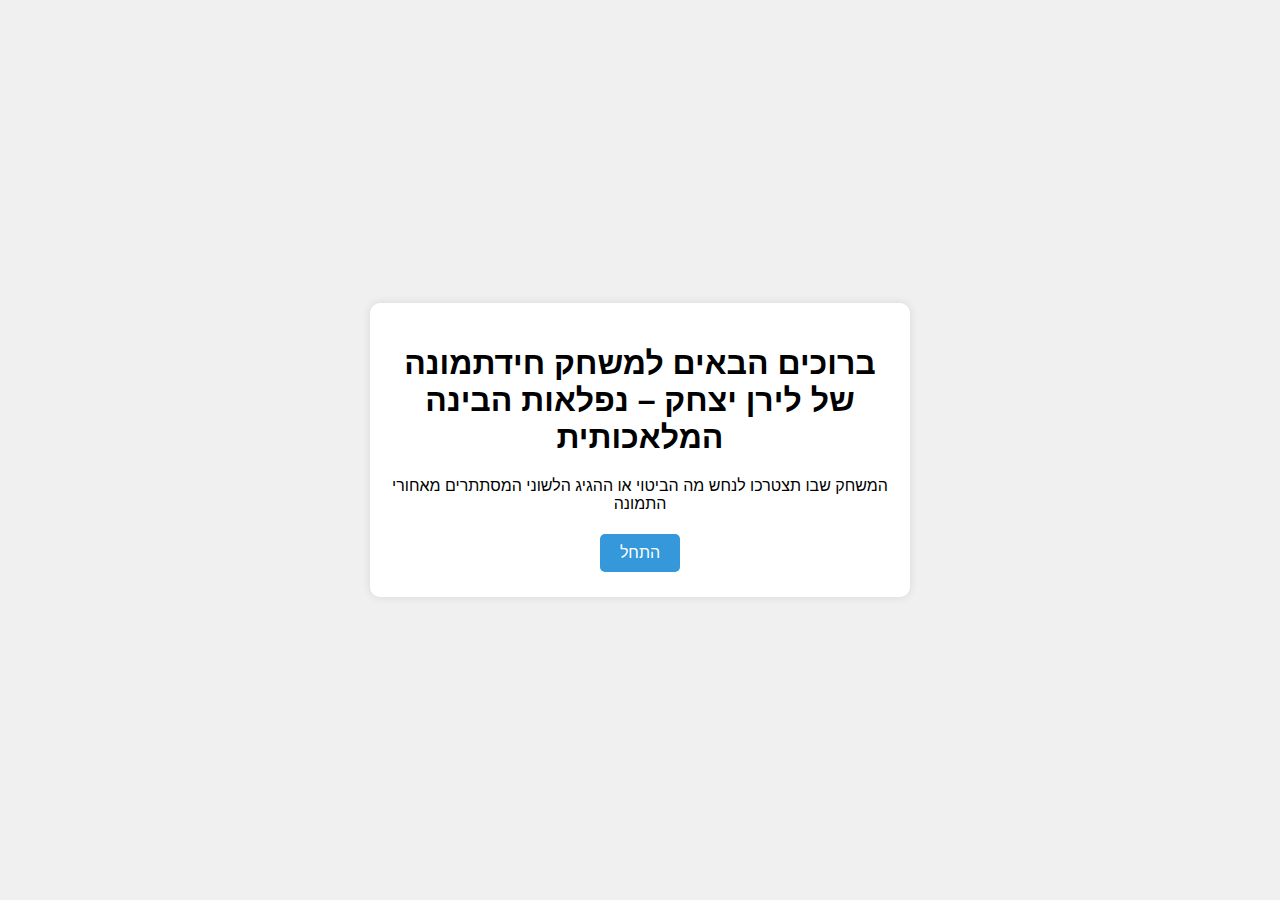
==== index.html @ e86dedff "Add files via upload" ====
<!DOCTYPE html>
<html lang="he" dir="rtl">
<head>
    <meta charset="UTF-8">
    <meta name="viewport" content="width=device-width, initial-scale=1.0">
    <title>משחק חידתמונה של לירן יצחק</title>
    <link rel="stylesheet" href="styles.css">
</head>
<body>
    <div id="game-container">
        <div id="welcome-screen">
            <h1>ברוכים הבאים למשחק חידתמונה של לירן יצחק – נפלאות הבינה המלאכותית</h1>
            <p>המשחק שבו תצטרכו לנחש מה הביטוי או ההגיג הלשוני המסתתרים מאחורי התמונה</p>
            <button id="start-game">התחל</button>
        </div>
        <div id="game-screen" style="display: none;">
            <div id="image-counter"></div>
            <img id="current-image" src="" alt="תמונת חידה">
            <div id="guess-container"></div>
            <div id="letters-container"></div>
            <button id="hint-button">רמז</button>
            <button id="next-image" style="display: none;">תמונה הבאה</button>
            <div id="score">ניקוד: <span id="score-value">0</span></div>
        </div>
        <div id="end-screen" style="display: none;">
            <h2>כל הכבוד, סיימת את המשחק!</h2>
            <button id="finish-game">התחל מחדש</button>
        </div>
    </div>
    <script src="game.js"></script>
</body>
</html>
---- styles.css ----
body {
    font-family: Arial, sans-serif;
    display: flex;
    justify-content: center;
    align-items: center;
    height: 100vh;
    margin: 0;
    background-color: #f0f0f0;
    direction: rtl;
}

#game-container {
    text-align: center;
    background-color: white;
    padding: 20px;
    border-radius: 10px;
    box-shadow: 0 0 10px rgba(0,0,0,0.1);
    max-width: 500px;
    width: 100%;
}

#image-counter {
    font-size: 18px;
    margin-bottom: 10px;
}

#current-image {
    max-width: 100%;
    height: auto;
    border-radius: 10px;
    margin-bottom: 20px;
}

#guess-container {
    display: flex;
    justify-content: center;
    gap: 10px;
    margin-bottom: 20px;
}

.letter-box {
    width: 30px;
    height: 30px;
    border: 2px solid #3498db;
    background-color: white;
    display: flex;
    justify-content: center;
    align-items: center;
    font-size: 20px;
    font-weight: bold;
    cursor: pointer;
}

.answer-box {
    width: 30px;
    height: 30px;
    border: 2px solid #2ecc71;
    background-color: #2ecc71;
    color: white;
    display: flex;
    justify-content: center;
    align-items: center;
    font-size: 20px;
    font-weight: bold;
    cursor: pointer;
}

#letters-container {
    display: flex;
    flex-wrap: wrap;
    justify-content: center;
    gap: 10px;
    margin-bottom: 20px;
}

button {
    background-color: #3498db;
    color: white;
    border: none;
    padding: 10px 20px;
    font-size: 16px;
    cursor: pointer;
    border-radius: 5px;
    margin: 5px;
}

button:hover {
    background-color: #2980b9;
}

#score {
    font-size: 18px;
    margin-top: 20px;
}
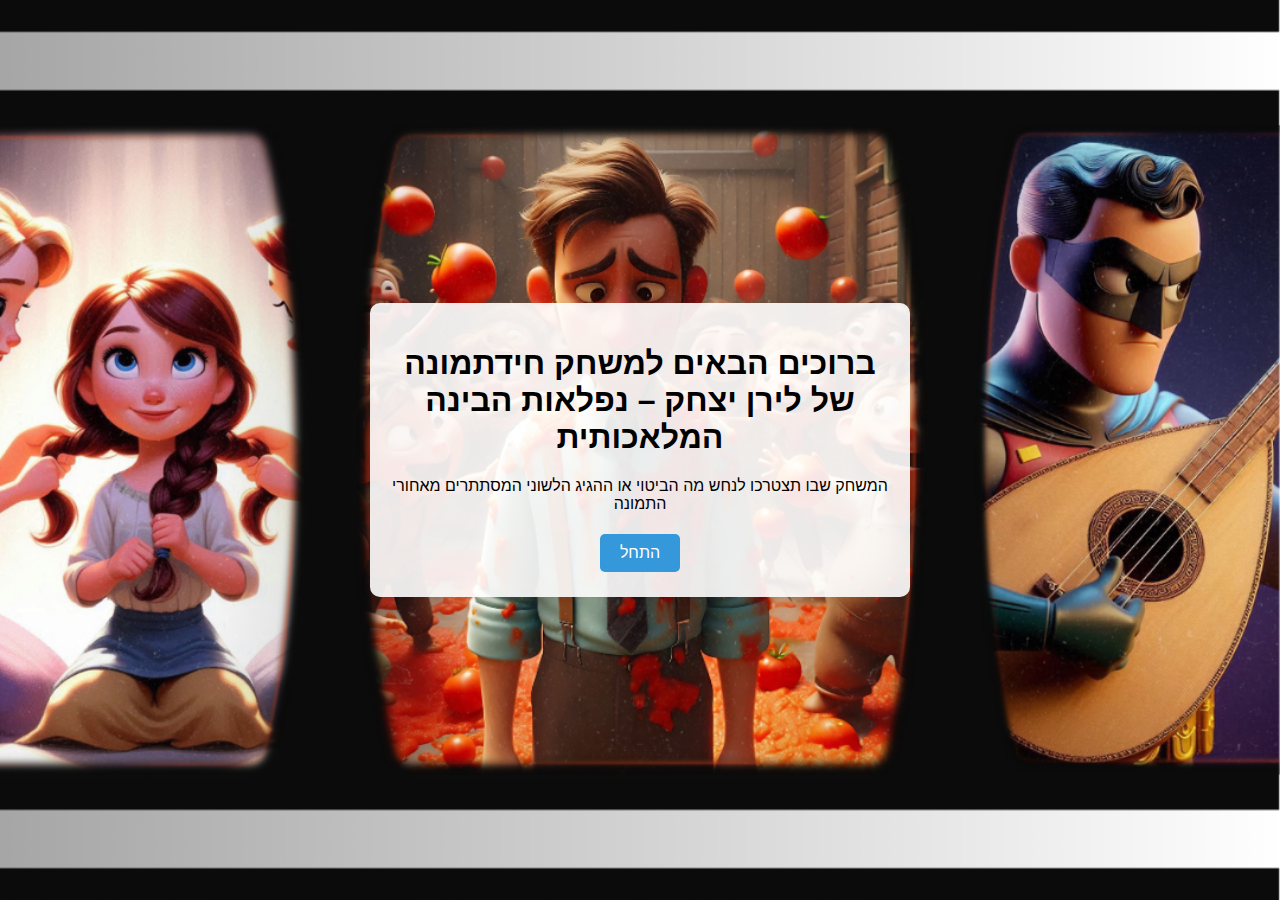
==== commit 95cdcffc: "Add files via upload" ====
--- a/index.html
+++ b/index.html
@@ -15,6 +15,7 @@
         </div>
         <div id="game-screen" style="display: none;">
             <div id="image-counter"></div>
+            <div id="timer">60</div>
             <img id="current-image" src="" alt="תמונת חידה">
             <div id="guess-container"></div>
             <div id="letters-container"></div>
@@ -23,7 +24,14 @@
             <div id="score">ניקוד: <span id="score-value">0</span></div>
         </div>
         <div id="end-screen" style="display: none;">
+            <img src="theend.png" alt="תמונת סיום" id="end-image">
             <h2>כל הכבוד, סיימת את המשחק!</h2>
+            <div id="stats">
+                <h3>סיכום הישגים:</h3>
+                <p>ניקוד סופי: <span id="final-score"></span></p>
+                <p>מספר רמזים שהשתמשת: <span id="hints-used"></span></p>
+                <p>זמן ממוצע לחידה: <span id="average-time"></span> שניות</p>
+            </div>
             <button id="finish-game">התחל מחדש</button>
         </div>
     </div>
--- a/styles.css
+++ b/styles.css
@@ -5,13 +5,15 @@
     align-items: center;
     height: 100vh;
     margin: 0;
-    background-color: #f0f0f0;
+    background-image: url('background.png');
+    background-size: cover;
+    background-position: center;
     direction: rtl;
 }
 
 #game-container {
     text-align: center;
-    background-color: white;
+    background-color: rgba(255, 255, 255, 0.9);
     padding: 20px;
     border-radius: 10px;
     box-shadow: 0 0 10px rgba(0,0,0,0.1);
@@ -22,6 +24,13 @@
 #image-counter {
     font-size: 18px;
     margin-bottom: 10px;
+}
+
+#timer {
+    font-size: 24px;
+    font-weight: bold;
+    margin-bottom: 10px;
+    color: #3498db;
 }
 
 #current-image {
@@ -43,6 +52,7 @@
     height: 30px;
     border: 2px solid #3498db;
     background-color: white;
+    color: black;
     display: flex;
     justify-content: center;
     align-items: center;
@@ -51,18 +61,16 @@
     cursor: pointer;
 }
 
-.answer-box {
-    width: 30px;
-    height: 30px;
-    border: 2px solid #2ecc71;
+.correct-answer {
     background-color: #2ecc71;
+    border-color: #2ecc71;
     color: white;
-    display: flex;
-    justify-content: center;
-    align-items: center;
-    font-size: 20px;
-    font-weight: bold;
-    cursor: pointer;
+}
+
+.incorrect-answer {
+    background-color: #e74c3c;
+    border-color: #e74c3c;
+    color: white;
 }
 
 #letters-container {
@@ -92,3 +100,20 @@
     font-size: 18px;
     margin-top: 20px;
 }
+
+#end-image {
+    max-width: 100%;
+    height: auto;
+    margin-bottom: 20px;
+}
+
+#stats {
+    background-color: #f0f0f0;
+    padding: 15px;
+    border-radius: 5px;
+    margin-top: 20px;
+}
+
+#stats h3 {
+    margin-top: 0;
+}
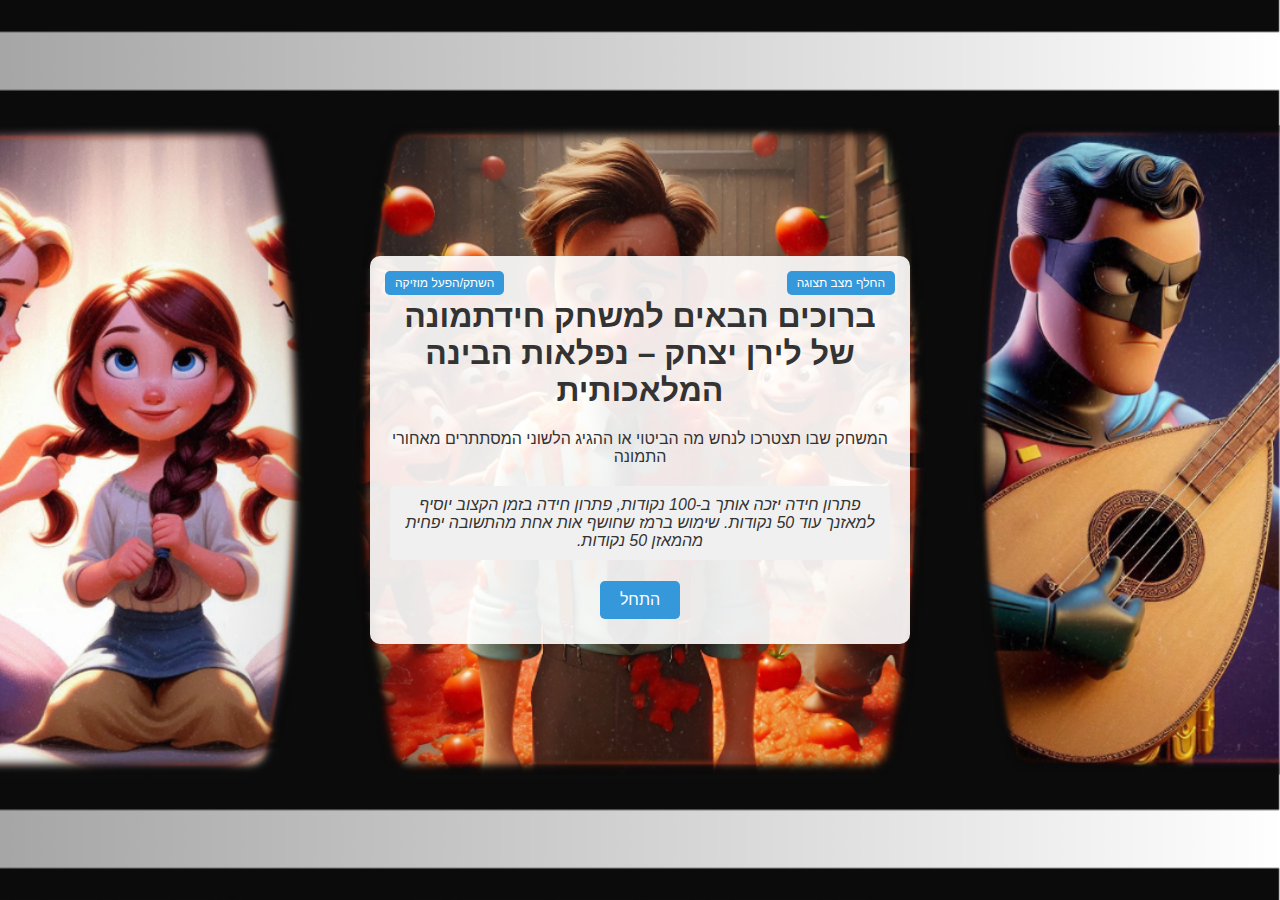
==== commit bc7b8c87: "מוזיקה ומצב אפל" ====
--- a/index.html
+++ b/index.html
@@ -8,9 +8,12 @@
 </head>
 <body>
     <div id="game-container">
+        <button id="theme-toggle">החלף מצב תצוגה</button>
+        <button id="mute-toggle">השתק/הפעל מוזיקה</button>
         <div id="welcome-screen">
             <h1>ברוכים הבאים למשחק חידתמונה של לירן יצחק – נפלאות הבינה המלאכותית</h1>
             <p>המשחק שבו תצטרכו לנחש מה הביטוי או ההגיג הלשוני המסתתרים מאחורי התמונה</p>
+            <p class="rules">פתרון חידה יזכה אותך ב-100 נקודות, פתרון חידה בזמן הקצוב יוסיף למאזנך עוד 50 נקודות. שימוש ברמז שחושף אות אחת מהתשובה יפחית מהמאזן 50 נקודות.</p>
             <button id="start-game">התחל</button>
         </div>
         <div id="game-screen" style="display: none;">
@@ -35,6 +38,10 @@
             <button id="finish-game">התחל מחדש</button>
         </div>
     </div>
+    <audio id="background-music" loop>
+        <source src="bgmusic.mp3" type="audio/mpeg">
+        הדפדפן שלך לא תומך בתג האודיו.
+    </audio>
     <script src="game.js"></script>
 </body>
 </html>
--- a/styles.css
+++ b/styles.css
@@ -1,3 +1,23 @@
+:root {
+    --bg-color: #f0f0f0;
+    --text-color: #333;
+    --container-bg: rgba(255, 255, 255, 0.9);
+    --button-bg: #3498db;
+    --button-hover: #2980b9;
+    --correct-answer: #2ecc71;
+    --incorrect-answer: #e74c3c;
+}
+
+body.dark-mode {
+    --bg-color: #333;
+    --text-color: #f0f0f0;
+    --container-bg: rgba(0, 0, 0, 0.8);
+    --button-bg: #2980b9;
+    --button-hover: #3498db;
+    --correct-answer: #27ae60;
+    --incorrect-answer: #c0392b;
+}
+
 body {
     font-family: Arial, sans-serif;
     display: flex;
@@ -9,16 +29,39 @@
     background-size: cover;
     background-position: center;
     direction: rtl;
+    color: var(--text-color);
+    transition: background-color 0.3s, color 0.3s;
 }
 
 #game-container {
     text-align: center;
-    background-color: rgba(255, 255, 255, 0.9);
+    background-color: var(--container-bg);
     padding: 20px;
     border-radius: 10px;
     box-shadow: 0 0 10px rgba(0,0,0,0.1);
     max-width: 500px;
     width: 100%;
+    position: relative;
+}
+
+#theme-toggle, #mute-toggle {
+    position: absolute;
+    top: 10px;
+    background-color: var(--button-bg);
+    color: white;
+    border: none;
+    padding: 5px 10px;
+    font-size: 12px;
+    cursor: pointer;
+    border-radius: 5px;
+}
+
+#theme-toggle {
+    right: 10px;
+}
+
+#mute-toggle {
+    left: 10px;
 }
 
 #image-counter {
@@ -30,7 +73,7 @@
     font-size: 24px;
     font-weight: bold;
     margin-bottom: 10px;
-    color: #3498db;
+    color: var(--button-bg);
 }
 
 #current-image {
@@ -50,9 +93,9 @@
 .letter-box {
     width: 30px;
     height: 30px;
-    border: 2px solid #3498db;
-    background-color: white;
-    color: black;
+    border: 2px solid var(--button-bg);
+    background-color: var(--container-bg);
+    color: var(--text-color);
     display: flex;
     justify-content: center;
     align-items: center;
@@ -62,14 +105,14 @@
 }
 
 .correct-answer {
-    background-color: #2ecc71;
-    border-color: #2ecc71;
+    background-color: var(--correct-answer);
+    border-color: var(--correct-answer);
     color: white;
 }
 
 .incorrect-answer {
-    background-color: #e74c3c;
-    border-color: #e74c3c;
+    background-color: var(--incorrect-answer);
+    border-color: var(--incorrect-answer);
     color: white;
 }
 
@@ -82,7 +125,7 @@
 }
 
 button {
-    background-color: #3498db;
+    background-color: var(--button-bg);
     color: white;
     border: none;
     padding: 10px 20px;
@@ -93,7 +136,7 @@
 }
 
 button:hover {
-    background-color: #2980b9;
+    background-color: var(--button-hover);
 }
 
 #score {
@@ -108,7 +151,7 @@
 }
 
 #stats {
-    background-color: #f0f0f0;
+    background-color: var(--bg-color);
     padding: 15px;
     border-radius: 5px;
     margin-top: 20px;
@@ -117,3 +160,11 @@
 #stats h3 {
     margin-top: 0;
 }
+
+.rules {
+    background-color: var(--bg-color);
+    padding: 10px;
+    border-radius: 5px;
+    margin-top: 20px;
+    font-style: italic;
+}
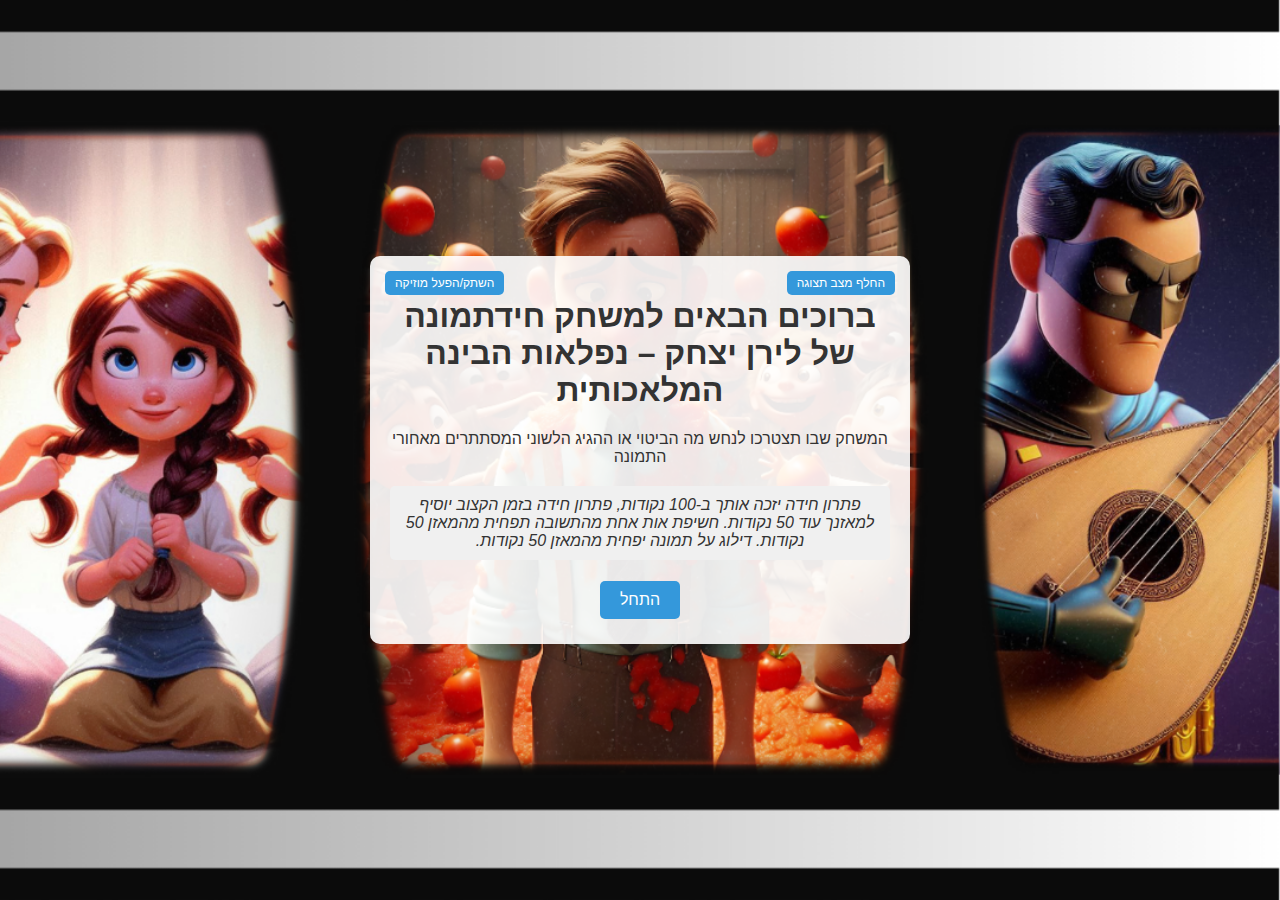
==== commit b5ee9479: "Add reset botton" ====
--- a/index.html
+++ b/index.html
@@ -13,7 +13,7 @@
         <div id="welcome-screen">
             <h1>ברוכים הבאים למשחק חידתמונה של לירן יצחק – נפלאות הבינה המלאכותית</h1>
             <p>המשחק שבו תצטרכו לנחש מה הביטוי או ההגיג הלשוני המסתתרים מאחורי התמונה</p>
-            <p class="rules">פתרון חידה יזכה אותך ב-100 נקודות, פתרון חידה בזמן הקצוב יוסיף למאזנך עוד 50 נקודות. שימוש ברמז שחושף אות אחת מהתשובה יפחית מהמאזן 50 נקודות.</p>
+            <p class="rules">פתרון חידה יזכה אותך ב-100 נקודות, פתרון חידה בזמן הקצוב יוסיף למאזנך עוד 50 נקודות. חשיפת אות אחת מהתשובה תפחית מהמאזן 50 נקודות. דילוג על תמונה יפחית מהמאזן 50 נקודות.</p>
             <button id="start-game">התחל</button>
         </div>
         <div id="game-screen" style="display: none;">
@@ -22,8 +22,12 @@
             <img id="current-image" src="" alt="תמונת חידה">
             <div id="guess-container"></div>
             <div id="letters-container"></div>
-            <button id="hint-button">רמז</button>
-            <button id="next-image" style="display: none;">תמונה הבאה</button>
+            <div id="game-controls">
+                <button id="reveal-letter">חשוף אות</button>
+                <button id="reset-game">אפס משחק</button>
+                <button id="skip-image" style="display: none;">דלג על תמונה זו</button>
+                <button id="next-image" style="display: none;">תמונה הבאה</button>
+            </div>
             <div id="score">ניקוד: <span id="score-value">0</span></div>
         </div>
         <div id="end-screen" style="display: none;">
--- a/styles.css
+++ b/styles.css
@@ -124,6 +124,27 @@
     margin-bottom: 20px;
 }
 
+#game-controls {
+    display: flex;
+    justify-content: center;
+    gap: 10px;
+    margin-top: 20px;
+}
+
+#game-controls button {
+    padding: 10px 15px;
+    font-size: 16px;
+    cursor: pointer;
+    background-color: var(--button-bg);
+    color: white;
+    border: none;
+    border-radius: 5px;
+}
+
+#game-controls button:hover {
+    background-color: var(--button-hover);
+}
+
 button {
     background-color: var(--button-bg);
     color: white;
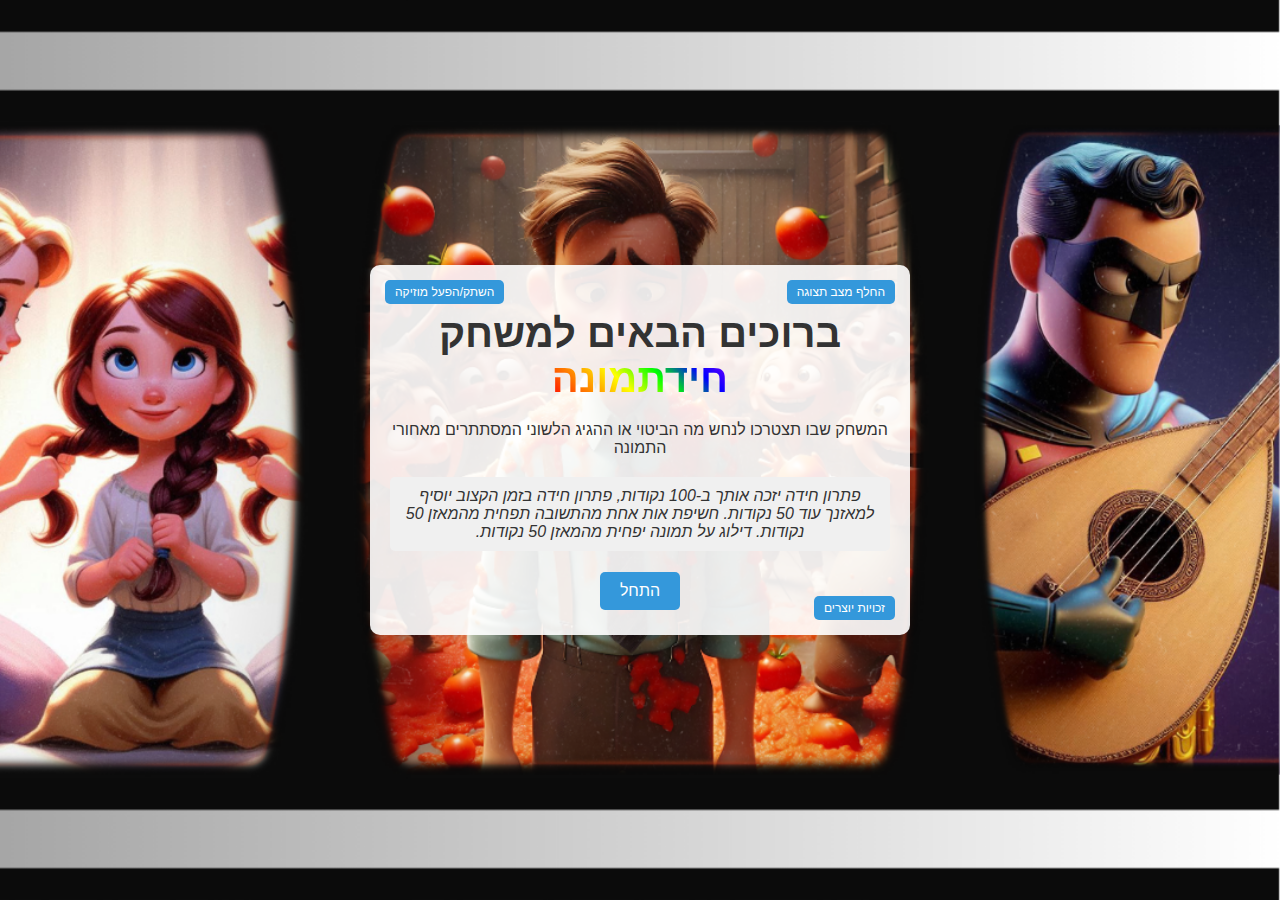
==== commit 77bdf119: "back" ====
--- a/index.html
+++ b/index.html
@@ -11,7 +11,7 @@
         <button id="theme-toggle">החלף מצב תצוגה</button>
         <button id="mute-toggle">השתק/הפעל מוזיקה</button>
         <div id="welcome-screen">
-            <h1>ברוכים הבאים למשחק חידתמונה של לירן יצחק – נפלאות הבינה המלאכותית</h1>
+            <h1>ברוכים הבאים למשחק <span class="highlight">חידתמונה</span></h1>
             <p>המשחק שבו תצטרכו לנחש מה הביטוי או ההגיג הלשוני המסתתרים מאחורי התמונה</p>
             <p class="rules">פתרון חידה יזכה אותך ב-100 נקודות, פתרון חידה בזמן הקצוב יוסיף למאזנך עוד 50 נקודות. חשיפת אות אחת מהתשובה תפחית מהמאזן 50 נקודות. דילוג על תמונה יפחית מהמאזן 50 נקודות.</p>
             <button id="start-game">התחל</button>
@@ -41,6 +41,17 @@
             </div>
             <button id="finish-game">התחל מחדש</button>
         </div>
+        <button id="copyright-info">זכויות יוצרים</button>
+    </div>
+    <div id="copyright-modal" class="modal" style="display: none;">
+        <div class="modal-content">
+            <span class="close">&times;</span>
+            <h2>הצהרת זכויות יוצרים</h2>
+            <p>© 2024 לירן יצחק. כל הזכויות שמורות.</p>
+            <p>משחק זה, לרבות כל התוכן, העיצוב, הקוד, התמונות והטקסטים הכלולים בו, מוגן על ידי חוקי זכויות יוצרים וקניין רוחני בינלאומיים ומקומיים.</p>
+            <p>כל שימוש, העתקה, שינוי, הפצה או ניצול מסחרי של תוכן זה, באופן מלא או חלקי, ללא אישור מפורש בכתב מאת לירן יצחק, אסור בהחלט.</p>
+            <p>לשאלות או בקשות הנוגעות לזכויות יוצרים, אנא צרו קשר עם הבעלים בכתובת: liranics@gmail.com</p>
+        </div>
     </div>
     <audio id="background-music" loop>
         <source src="bgmusic.mp3" type="audio/mpeg">
--- a/styles.css
+++ b/styles.css
@@ -90,6 +90,20 @@
     margin-bottom: 20px;
 }
 
+#letters-container {
+    display: flex;
+    flex-direction: column;
+    align-items: center;
+    gap: 10px;
+    margin-bottom: 20px;
+}
+
+.letter-row {
+    display: flex;
+    justify-content: center;
+    gap: 10px;
+}
+
 .letter-box {
     width: 30px;
     height: 30px;
@@ -116,14 +130,6 @@
     color: white;
 }
 
-#letters-container {
-    display: flex;
-    flex-wrap: wrap;
-    justify-content: center;
-    gap: 10px;
-    margin-bottom: 20px;
-}
-
 #game-controls {
     display: flex;
     justify-content: center;
@@ -189,3 +195,91 @@
     margin-top: 20px;
     font-style: italic;
 }
+
+#copyright-info {
+    position: absolute;
+    bottom: 10px;
+    right: 10px;
+    font-size: 12px;
+    background-color: var(--button-bg);
+    color: white;
+    border: none;
+    padding: 5px 10px;
+    cursor: pointer;
+    border-radius: 5px;
+}
+
+.modal {
+    display: none;
+    position: fixed;
+    z-index: 1;
+    left: 0;
+    top: 0;
+    width: 100%;
+    height: 100%;
+    overflow: auto;
+    background-color: rgba(0,0,0,0.4);
+}
+
+.modal-content {
+    background-color: var(--container-bg);
+    margin: 15% auto;
+    padding: 20px;
+    border: 1px solid #888;
+    width: 80%;
+    max-width: 500px;
+    border-radius: 10px;
+}
+
+.close {
+    color: #aaa;
+    float: right;
+    font-size: 28px;
+    font-weight: bold;
+    cursor: pointer;
+}
+
+.close:hover,
+.close:focus {
+    color: black;
+    text-decoration: none;
+    cursor: pointer;
+}
+
+.highlight {
+    font-weight: bold;
+    background: linear-gradient(45deg, #ff0000, #ff7f00, #ffff00, #00ff00, #0000ff, #8b00ff);
+    -webkit-background-clip: text;
+    background-clip: text;
+    color: transparent;
+    animation: rainbow 6s ease infinite;
+}
+
+@keyframes rainbow {
+    0% { background-position: 0% 50%; }
+    50% { background-position: 100% 50%; }
+    100% { background-position: 0% 50%; }
+}
+
+h1 {
+    font-size: 2.5em;
+    margin-bottom: 20px;
+}
+
+@media (max-width: 600px) {
+    #game-container {
+        width: 95%;
+        padding: 10px;
+    }
+    
+    button {
+        font-size: 14px;
+        padding: 8px 16px;
+    }
+    
+    .letter-box {
+        width: 25px;
+        height: 25px;
+        font-size: 16px;
+    }
+}
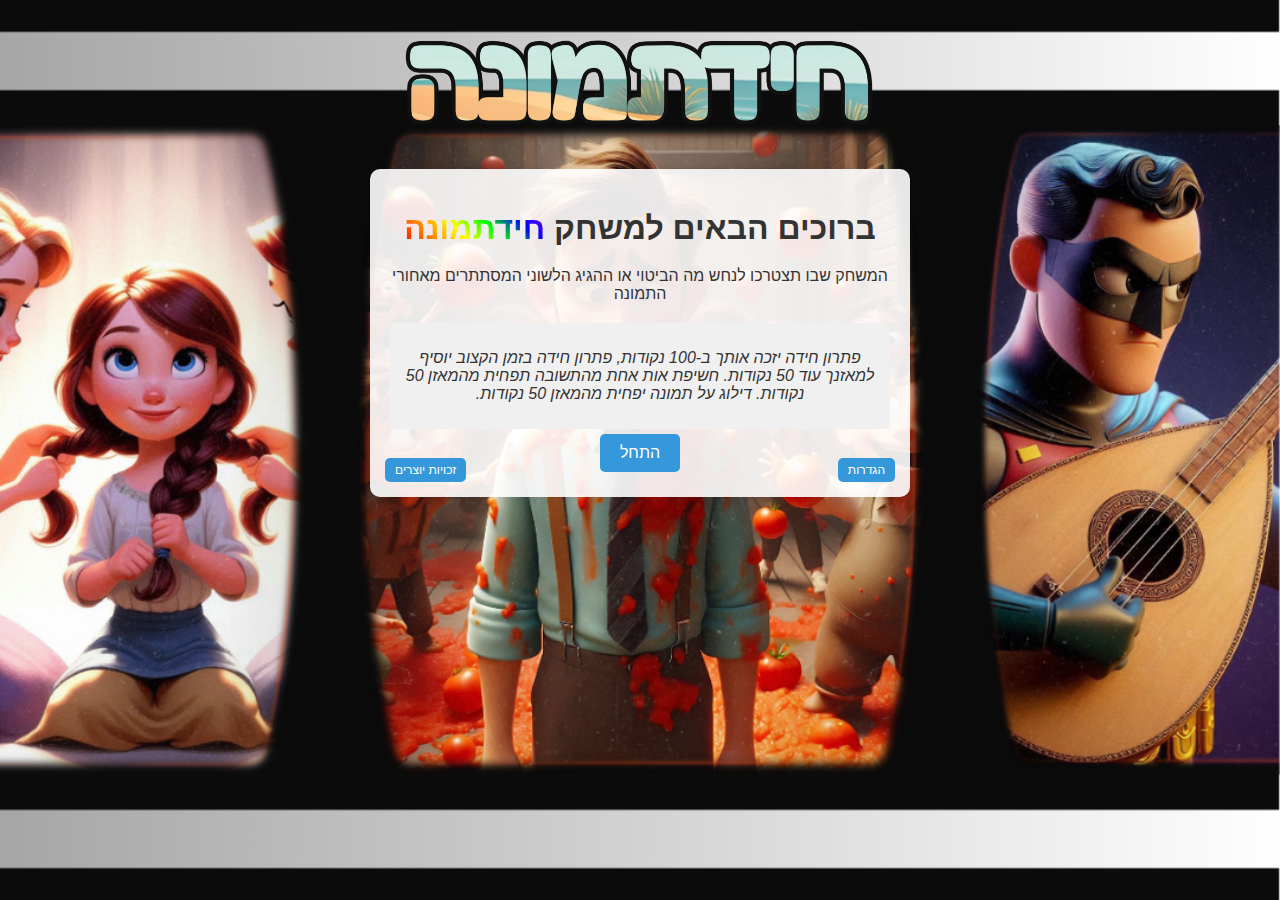
==== commit 298982f8: "add banner and change bottons" ====
--- a/index.html
+++ b/index.html
@@ -3,19 +3,24 @@
 <head>
     <meta charset="UTF-8">
     <meta name="viewport" content="width=device-width, initial-scale=1.0">
-    <title>משחק חידתמונה של לירן יצחק</title>
+    <title>חידתמונה</title>
     <link rel="stylesheet" href="styles.css">
 </head>
 <body>
+    <div id="banner-container">
+        <img src="banner.png" alt="Banner" id="banner-image">
+    </div>
+
     <div id="game-container">
-        <button id="theme-toggle">החלף מצב תצוגה</button>
-        <button id="mute-toggle">השתק/הפעל מוזיקה</button>
         <div id="welcome-screen">
             <h1>ברוכים הבאים למשחק <span class="highlight">חידתמונה</span></h1>
             <p>המשחק שבו תצטרכו לנחש מה הביטוי או ההגיג הלשוני המסתתרים מאחורי התמונה</p>
-            <p class="rules">פתרון חידה יזכה אותך ב-100 נקודות, פתרון חידה בזמן הקצוב יוסיף למאזנך עוד 50 נקודות. חשיפת אות אחת מהתשובה תפחית מהמאזן 50 נקודות. דילוג על תמונה יפחית מהמאזן 50 נקודות.</p>
+            <div class="rules">
+                <p>פתרון חידה יזכה אותך ב-100 נקודות, פתרון חידה בזמן הקצוב יוסיף למאזנך עוד 50 נקודות. חשיפת אות אחת מהתשובה תפחית מהמאזן 50 נקודות. דילוג על תמונה יפחית מהמאזן 50 נקודות.</p>
+            </div>
             <button id="start-game">התחל</button>
         </div>
+
         <div id="game-screen" style="display: none;">
             <div id="image-counter"></div>
             <div id="timer">60</div>
@@ -24,12 +29,11 @@
             <div id="letters-container"></div>
             <div id="game-controls">
                 <button id="reveal-letter">חשוף אות</button>
-                <button id="reset-game">אפס משחק</button>
-                <button id="skip-image" style="display: none;">דלג על תמונה זו</button>
-                <button id="next-image" style="display: none;">תמונה הבאה</button>
+                <button id="skip-image">דלג על תמונה זו</button>
             </div>
             <div id="score">ניקוד: <span id="score-value">0</span></div>
         </div>
+
         <div id="end-screen" style="display: none;">
             <img src="theend.png" alt="תמונת סיום" id="end-image">
             <h2>כל הכבוד, סיימת את המשחק!</h2>
@@ -41,8 +45,21 @@
             </div>
             <button id="finish-game">התחל מחדש</button>
         </div>
-        <button id="copyright-info">זכויות יוצרים</button>
+
+        <button id="settings-button" class="bottom-corner-button">הגדרות</button>
+        <button id="copyright-info" class="bottom-corner-button">זכויות יוצרים</button>
     </div>
+
+    <div id="settings-modal" class="modal">
+        <div class="modal-content">
+            <h2>הגדרות</h2>
+            <button id="theme-toggle">החלף מצב תצוגה</button>
+            <button id="mute-toggle">השתק/הפעל מוזיקה</button>
+            <button id="reset-game">אפס משחק</button>
+            <button id="close-settings">סגור</button>
+        </div>
+    </div>
+
     <div id="copyright-modal" class="modal" style="display: none;">
         <div class="modal-content">
             <span class="close">&times;</span>
@@ -53,10 +70,19 @@
             <p>לשאלות או בקשות הנוגעות לזכויות יוצרים, אנא צרו קשר עם הבעלים בכתובת: liranics@gmail.com</p>
         </div>
     </div>
+
+    <div id="custom-alert" class="custom-alert" style="display: none;">
+        <div class="custom-alert-content">
+            <p id="custom-alert-message"></p>
+            <button onclick="closeCustomAlert()">אישור</button>
+        </div>
+    </div>
+
     <audio id="background-music" loop>
         <source src="bgmusic.mp3" type="audio/mpeg">
         הדפדפן שלך לא תומך בתג האודיו.
     </audio>
+
     <script src="game.js"></script>
 </body>
-</html>
+</html>--- a/styles.css
+++ b/styles.css
@@ -21,16 +21,34 @@
 body {
     font-family: Arial, sans-serif;
     display: flex;
-    justify-content: center;
+    flex-direction: column;
     align-items: center;
-    height: 100vh;
+    justify-content: flex-start;
+    min-height: 100vh;
     margin: 0;
     background-image: url('background.png');
     background-size: cover;
     background-position: center;
+    background-attachment: fixed;
     direction: rtl;
     color: var(--text-color);
     transition: background-color 0.3s, color 0.3s;
+    padding: 20px;
+    box-sizing: border-box;
+}
+
+#banner-container {
+    width: 100%;
+    max-width: 500px;
+    display: flex;
+    justify-content: center;
+    margin-bottom: 20px;
+}
+
+#banner-image {
+    width: 100%;
+    height: auto;
+    object-fit: contain;
 }
 
 #game-container {
@@ -39,33 +57,14 @@
     padding: 20px;
     border-radius: 10px;
     box-shadow: 0 0 10px rgba(0,0,0,0.1);
+    width: 100%;
     max-width: 500px;
-    width: 100%;
     position: relative;
-}
-
-#theme-toggle, #mute-toggle {
-    position: absolute;
-    top: 10px;
-    background-color: var(--button-bg);
-    color: white;
-    border: none;
-    padding: 5px 10px;
-    font-size: 12px;
-    cursor: pointer;
-    border-radius: 5px;
-}
-
-#theme-toggle {
-    right: 10px;
-}
-
-#mute-toggle {
-    left: 10px;
+    margin: 0 auto;
 }
 
 #image-counter {
-    font-size: 18px;
+    font-size: 16px;
     margin-bottom: 10px;
 }
 
@@ -81,12 +80,15 @@
     height: auto;
     border-radius: 10px;
     margin-bottom: 20px;
+    max-height: 300px;
+    object-fit: contain;
 }
 
 #guess-container {
     display: flex;
+    flex-wrap: wrap;
     justify-content: center;
-    gap: 10px;
+    gap: 5px;
     margin-bottom: 20px;
 }
 
@@ -94,14 +96,15 @@
     display: flex;
     flex-direction: column;
     align-items: center;
-    gap: 10px;
+    gap: 5px;
     margin-bottom: 20px;
 }
 
 .letter-row {
     display: flex;
     justify-content: center;
-    gap: 10px;
+    gap: 5px;
+    flex-wrap: wrap;
 }
 
 .letter-box {
@@ -113,7 +116,7 @@
     display: flex;
     justify-content: center;
     align-items: center;
-    font-size: 20px;
+    font-size: 18px;
     font-weight: bold;
     cursor: pointer;
 }
@@ -132,6 +135,7 @@
 
 #game-controls {
     display: flex;
+    flex-wrap: wrap;
     justify-content: center;
     gap: 10px;
     margin-top: 20px;
@@ -139,12 +143,14 @@
 
 #game-controls button {
     padding: 10px 15px;
-    font-size: 16px;
+    font-size: 14px;
     cursor: pointer;
     background-color: var(--button-bg);
     color: white;
     border: none;
     border-radius: 5px;
+    flex-grow: 1;
+    max-width: 150px;
 }
 
 #game-controls button:hover {
@@ -175,6 +181,8 @@
     max-width: 100%;
     height: auto;
     margin-bottom: 20px;
+    max-height: 300px;
+    object-fit: contain;
 }
 
 #stats {
@@ -196,23 +204,34 @@
     font-style: italic;
 }
 
-#copyright-info {
+.bottom-corner-button {
     position: absolute;
     bottom: 10px;
+    font-size: 12px;
+    padding: 5px 10px;
+    background-color: var(--button-bg);
+    color: white;
+    border: none;
+    border-radius: 5px;
+    cursor: pointer;
+}
+
+.bottom-corner-button:hover {
+    background-color: var(--button-hover);
+}
+
+#settings-button {
     right: 10px;
-    font-size: 12px;
-    background-color: var(--button-bg);
-    color: white;
-    border: none;
-    padding: 5px 10px;
-    cursor: pointer;
-    border-radius: 5px;
+}
+
+#copyright-info {
+    left: 10px;
 }
 
 .modal {
     display: none;
     position: fixed;
-    z-index: 1;
+    z-index: 1001;
     left: 0;
     top: 0;
     width: 100%;
@@ -227,13 +246,38 @@
     padding: 20px;
     border: 1px solid #888;
     width: 80%;
-    max-width: 500px;
+    max-width: 300px;
     border-radius: 10px;
+    display: flex;
+    flex-direction: column;
+    align-items: center;
+}
+
+#settings-modal .modal-content button {
+    width: 100%;
+    margin: 10px 0;
+    padding: 12px 20px;
+    font-size: 16px;
+    background-color: var(--button-bg);
+    color: white;
+    border: none;
+    border-radius: 5px;
+    cursor: pointer;
+    transition: background-color 0.3s;
+}
+
+#settings-modal .modal-content button:hover {
+    background-color: var(--button-hover);
+}
+
+#settings-modal .modal-content h2 {
+    margin-bottom: 20px;
+    color: var(--text-color);
 }
 
 .close {
     color: #aaa;
-    float: right;
+    float: left;
     font-size: 28px;
     font-weight: bold;
     cursor: pointer;
@@ -262,13 +306,66 @@
 }
 
 h1 {
-    font-size: 2.5em;
-    margin-bottom: 20px;
+    font-size: 2em;
+    margin-bottom: 20px;
+}
+
+.custom-alert {
+    display: none;
+    position: fixed;
+    z-index: 1000;
+    left: 0;
+    top: 0;
+    width: 100%;
+    height: 100%;
+    background-color: rgba(0,0,0,0.4);
+}
+
+.custom-alert-content {
+    background: linear-gradient(to right, red, orange, yellow, green, blue, indigo, violet);
+    color: white;
+    margin: 15% auto;
+    padding: 20px;
+    border: 1px solid #888;
+    width: 80%;
+    max-width: 400px;
+    text-align: center;
+    font-size: 24px;
+    border-radius: 10px;
+    box-shadow: 0 0 20px rgba(0,0,0,0.5);
+}
+
+.custom-alert-content p {
+    margin-bottom: 20px;
+    text-shadow: 1px 1px 2px rgba(0,0,0,0.7);
+}
+
+.custom-alert-content button {
+    background-color: white;
+    color: #333;
+    border: none;
+    padding: 10px 20px;
+    margin-top: 15px;
+    cursor: pointer;
+    font-size: 18px;
+    border-radius: 5px;
+    transition: background-color 0.3s, transform 0.1s;
+}
+
+.custom-alert-content button:hover {
+    background-color: #f0f0f0;
+    transform: scale(1.05);
+}
+
+@media (max-width: 540px) {
+    #banner-container,
+    #game-container {
+        width: 100%;
+    }
 }
 
 @media (max-width: 600px) {
     #game-container {
-        width: 95%;
         padding: 10px;
     }
     
@@ -280,6 +377,36 @@
     .letter-box {
         width: 25px;
         height: 25px;
-        font-size: 16px;
-    }
-}
+        font-size: 14px;
+    }
+
+    h1 {
+        font-size: 1.5em;
+    }
+
+    #timer {
+        font-size: 20px;
+    }
+
+    #image-counter {
+        font-size: 14px;
+    }
+
+    #game-controls button {
+        font-size: 12px;
+        padding: 8px 12px;
+    }
+}
+
+@media (max-width: 400px) {
+    .letter-box {
+        width: 20px;
+        height: 20px;
+        font-size: 12px;
+    }
+
+    #game-controls button {
+        font-size: 11px;
+        padding: 6px 10px;
+    }
+}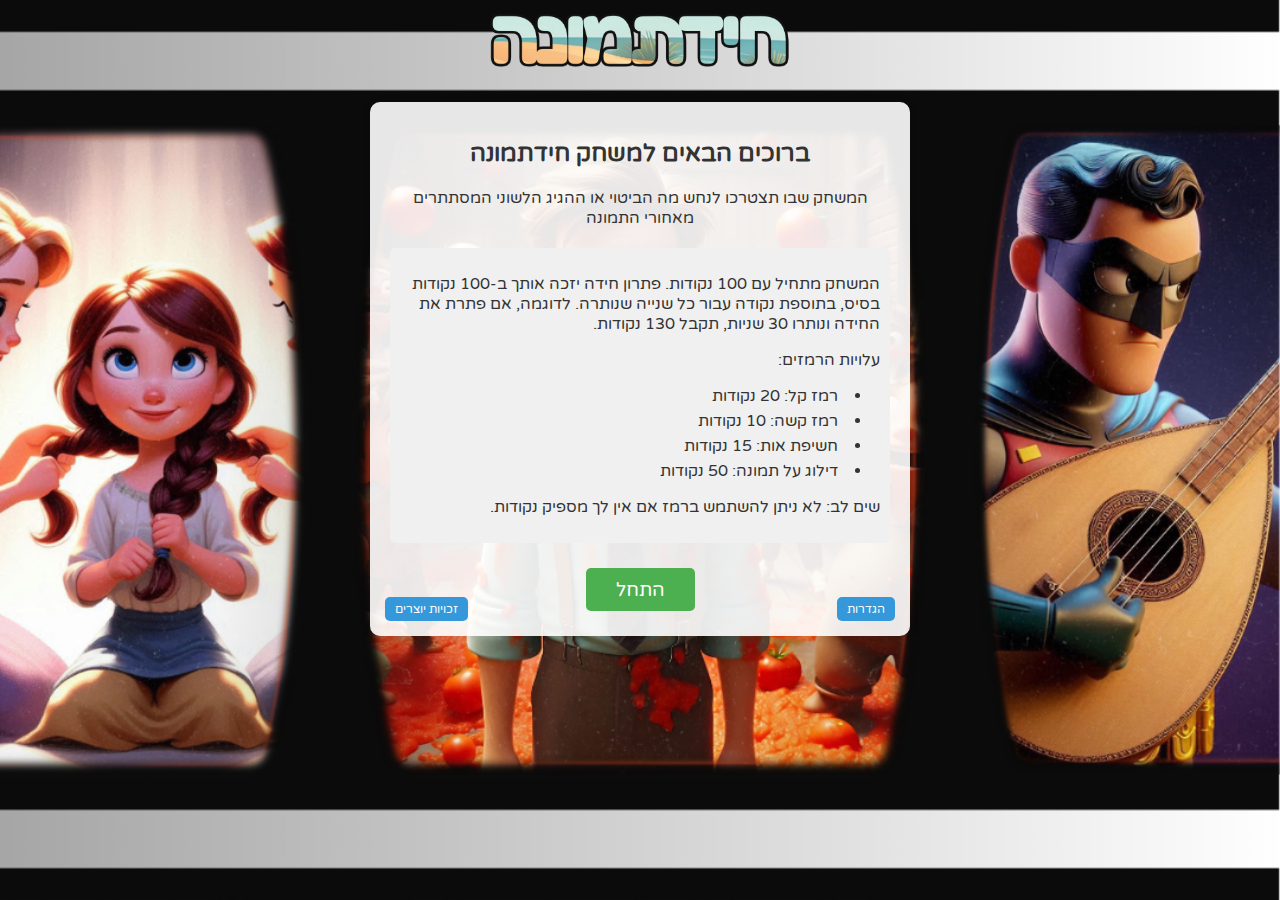
==== commit 97fbd54e: "שינוי ברמזים" ====
--- a/index.html
+++ b/index.html
@@ -5,6 +5,21 @@
     <meta name="viewport" content="width=device-width, initial-scale=1.0">
     <title>חידתמונה</title>
     <link rel="stylesheet" href="styles.css">
+    <link href="https://fonts.googleapis.com/css2?family=Varela+Round&display=swap" rel="stylesheet">
+    
+    <!-- Open Graph / Facebook -->
+    <meta property="og:type" content="website">
+    <meta property="og:url" content="https://liranyzhak.github.io/puzzleinpic/">
+    <meta property="og:title" content="חידתמונה - משחק ניחושים מאתגר">
+    <meta property="og:description" content="בואו לנחש ביטויים והגיגים לשוניים מאחורי תמונות מסקרנות!">
+    <meta property="og:image" content="https://liranyzhak.github.io/puzzleinpic/banner.png">
+
+    <!-- Twitter -->
+    <meta property="twitter:card" content="summary_large_image">
+    <meta property="twitter:url" content="https://liranyzhak.github.io/puzzleinpic/">
+    <meta property="twitter:title" content="חידתמונה - משחק ניחושים מאתגר">
+    <meta property="twitter:description" content="בואו לנחש ביטויים והגיגים לשוניים מאחורי תמונות מסקרנות!">
+    <meta property="twitter:image" content="https://liranyzhak.github.io/puzzleinpic/banner.png">
 </head>
 <body>
     <div id="banner-container">
@@ -12,14 +27,24 @@
     </div>
 
     <div id="game-container">
-        <div id="welcome-screen">
-            <h1>ברוכים הבאים למשחק <span class="highlight">חידתמונה</span></h1>
-            <p>המשחק שבו תצטרכו לנחש מה הביטוי או ההגיג הלשוני המסתתרים מאחורי התמונה</p>
-            <div class="rules">
-                <p>פתרון חידה יזכה אותך ב-100 נקודות, פתרון חידה בזמן הקצוב יוסיף למאזנך עוד 50 נקודות. חשיפת אות אחת מהתשובה תפחית מהמאזן 50 נקודות. דילוג על תמונה יפחית מהמאזן 50 נקודות.</p>
-            </div>
-            <button id="start-game">התחל</button>
-        </div>
+<div id="welcome-screen">
+    <h1>ברוכים הבאים למשחק <span class="highlight">חידתמונה</span></h1>
+    <p>המשחק שבו תצטרכו לנחש מה הביטוי או ההגיג הלשוני המסתתרים מאחורי התמונה</p>
+    <div class="rules">
+        <p>המשחק מתחיל עם 100 נקודות. פתרון חידה יזכה אותך ב-100 נקודות בסיס, בתוספת נקודה עבור כל שנייה שנותרה. לדוגמה, אם פתרת את החידה ונותרו 30 שניות, תקבל 130 נקודות.</p>
+        <p>עלויות הרמזים:</p>
+        <ul>
+            <li>רמז קל: 20 נקודות</li>
+            <li>רמז קשה: 10 נקודות</li>
+            <li>חשיפת אות: 15 נקודות</li>
+            <li>דילוג על תמונה: 50 נקודות</li>
+        </ul>
+        <p>שים לב: לא ניתן להשתמש ברמז אם אין לך מספיק נקודות.</p>
+    </div>
+    <div class="start-button-container">
+        <button id="start-game">התחל</button>
+    </div>
+</div>
 
         <div id="game-screen" style="display: none;">
             <div id="image-counter"></div>
@@ -27,10 +52,14 @@
             <img id="current-image" src="" alt="תמונת חידה">
             <div id="guess-container"></div>
             <div id="letters-container"></div>
-            <div id="game-controls">
-                <button id="reveal-letter">חשוף אות</button>
-                <button id="skip-image">דלג על תמונה זו</button>
+            <button id="hint-button">תן לי רמז</button>
+            <div id="hint-menu" style="display: none;">
+                <button id="easy-hint">רמז קל (20-)</button>
+                <button id="hard-hint">רמז קשה (10-)</button>
+                <button id="letter-hint">חשוף אות (15-)</button>
+                <button id="skip-image">דלג על תמונה (50-)</button>
             </div>
+            <div id="hint-display"></div>
             <div id="score">ניקוד: <span id="score-value">0</span></div>
         </div>
 
@@ -60,7 +89,7 @@
         </div>
     </div>
 
-    <div id="copyright-modal" class="modal" style="display: none;">
+    <div id="copyright-modal" class="modal">
         <div class="modal-content">
             <span class="close">&times;</span>
             <h2>הצהרת זכויות יוצרים</h2>
@@ -71,7 +100,7 @@
         </div>
     </div>
 
-    <div id="custom-alert" class="custom-alert" style="display: none;">
+    <div id="custom-alert" class="custom-alert">
         <div class="custom-alert-content">
             <p id="custom-alert-message"></p>
             <button onclick="closeCustomAlert()">אישור</button>
--- a/styles.css
+++ b/styles.css
@@ -1,3 +1,7 @@
+* {
+    box-sizing: border-box;
+}
+
 :root {
     --bg-color: #f0f0f0;
     --text-color: #333;
@@ -19,7 +23,7 @@
 }
 
 body {
-    font-family: Arial, sans-serif;
+    font-family: "Varela Round", sans-serif;
     display: flex;
     flex-direction: column;
     align-items: center;
@@ -33,13 +37,11 @@
     direction: rtl;
     color: var(--text-color);
     transition: background-color 0.3s, color 0.3s;
-    padding: 20px;
-    box-sizing: border-box;
 }
 
 #banner-container {
     width: 100%;
-    max-width: 500px;
+    max-width: 320px;
     display: flex;
     justify-content: center;
     margin-bottom: 20px;
@@ -56,20 +58,20 @@
     background-color: var(--container-bg);
     padding: 20px;
     border-radius: 10px;
-    box-shadow: 0 0 10px rgba(0,0,0,0.1);
-    width: 100%;
-    max-width: 500px;
+    box-shadow: 0 0 10px rgba(0, 0, 0, 0.1);
+    width: 100%;
+    max-width: 540px;
     position: relative;
     margin: 0 auto;
 }
 
 #image-counter {
-    font-size: 16px;
+    font-size: 14px;
     margin-bottom: 10px;
 }
 
 #timer {
-    font-size: 24px;
+    font-size: 20px;
     font-weight: bold;
     margin-bottom: 10px;
     color: var(--button-bg);
@@ -77,10 +79,10 @@
 
 #current-image {
     max-width: 100%;
+    max-height: 300px;
     height: auto;
     border-radius: 10px;
     margin-bottom: 20px;
-    max-height: 300px;
     object-fit: contain;
 }
 
@@ -133,39 +135,81 @@
     color: white;
 }
 
-#game-controls {
-    display: flex;
-    flex-wrap: wrap;
-    justify-content: center;
-    gap: 10px;
+#hint-button {
     margin-top: 20px;
-}
-
-#game-controls button {
-    padding: 10px 15px;
-    font-size: 14px;
-    cursor: pointer;
-    background-color: var(--button-bg);
-    color: white;
-    border: none;
-    border-radius: 5px;
-    flex-grow: 1;
-    max-width: 150px;
-}
-
-#game-controls button:hover {
-    background-color: var(--button-hover);
-}
-
-button {
-    background-color: var(--button-bg);
-    color: white;
-    border: none;
     padding: 10px 20px;
     font-size: 16px;
+    background-color: var(--button-bg);
+    color: white;
+    border: none;
+    border-radius: 5px;
+    cursor: pointer;
+}
+
+#hint-button:hover {
+    background-color: var(--button-hover);
+}
+
+#hint-menu {
+    position: absolute;
+    background-color: var(--container-bg);
+    border: 2px solid var(--button-bg);
+    border-radius: 10px;
+    padding: 15px;
+    z-index: 1500;
+    box-shadow: 0 4px 8px rgba(0,0,0,0.2);
+    display: none;
+    min-width: 200px;
+    text-align: center;
+}
+
+#hint-menu button {
+    display: block;
+    width: 100%;
+    padding: 10px 15px;
+    margin: 8px 0;
+    font-size: 16px;
+    text-align: center;
+    background-color: var(--button-bg);
+    color: white;
+    border: none;
+    border-radius: 5px;
+    cursor: pointer;
+    transition: background-color 0.3s;
+}
+
+#hint-menu button:hover {
+    background-color: var(--button-hover);
+}
+
+#hint-menu button:disabled {
+    background-color: #cccccc;
+    color: #666666;
+    cursor: not-allowed;
+}
+
+#hint-menu button:disabled:hover {
+    background-color: #cccccc;
+}
+
+#hint-display {
+    margin-top: 10px;
+    padding: 10px;
+    background-color: var(--bg-color);
+    border-radius: 5px;
+    font-style: italic;
+}
+
+button {
+    background-color: var(--button-bg);
+    color: white;
+    border: none;
+    padding: 8px 16px;
+    font-size: 16px;
     cursor: pointer;
     border-radius: 5px;
     margin: 5px;
+    font-family: "Varela Round", sans-serif;
 }
 
 button:hover {
@@ -196,12 +240,57 @@
     margin-top: 0;
 }
 
+#welcome-screen {
+    text-align: right;
+}
+
+#welcome-screen h1, 
+#welcome-screen > p {
+    text-align: center;
+}
+
+.sub-title {
+    font-size: 1.2em;
+}
+
 .rules {
     background-color: var(--bg-color);
     padding: 10px;
     border-radius: 5px;
     margin-top: 20px;
-    font-style: italic;
+    margin-bottom: 20px; /* מרווח בין החוקים לכפתור */
+    text-align: right;
+}
+
+.rules ul {
+    padding-right: 20px;
+    padding-left: 0;
+    list-style-position: inside;
+}
+
+.rules li {
+    margin-bottom: 5px;
+}
+
+.start-button-container {
+    display: flex;
+    justify-content: center;
+    margin-top: 20px;
+}
+
+#start-game {
+    font-size: 1.2em;
+    padding: 10px 30px;
+    background-color: #4CAF50; /* צבע ירוק */
+    color: white;
+    border: none;
+    border-radius: 5px;
+    cursor: pointer;
+    transition: background-color 0.3s ease;
+}
+
+#start-game:hover {
+    background-color: #45a049; /* צבע ירוק כהה יותר להובר */
 }
 
 .bottom-corner-button {
@@ -237,7 +326,7 @@
     width: 100%;
     height: 100%;
     overflow: auto;
-    background-color: rgba(0,0,0,0.4);
+    background-color: rgba(0, 0, 0, 0.4);
 }
 
 .modal-content {
@@ -290,15 +379,6 @@
     cursor: pointer;
 }
 
-.highlight {
-    font-weight: bold;
-    background: linear-gradient(45deg, #ff0000, #ff7f00, #ffff00, #00ff00, #0000ff, #8b00ff);
-    -webkit-background-clip: text;
-    background-clip: text;
-    color: transparent;
-    animation: rainbow 6s ease infinite;
-}
-
 @keyframes rainbow {
     0% { background-position: 0% 50%; }
     50% { background-position: 100% 50%; }
@@ -306,7 +386,7 @@
 }
 
 h1 {
-    font-size: 2em;
+    font-size: 1.5em;
     margin-bottom: 20px;
 }
 
@@ -318,12 +398,12 @@
     top: 0;
     width: 100%;
     height: 100%;
-    background-color: rgba(0,0,0,0.4);
+    background-color: rgba(0, 0, 0, 0.4);
 }
 
 .custom-alert-content {
-    background: linear-gradient(to right, red, orange, yellow, green, blue, indigo, violet);
-    color: white;
+    background-color: var(--container-bg);
+    color: var(--text-color);
     margin: 15% auto;
     padding: 20px;
     border: 1px solid #888;
@@ -332,17 +412,16 @@
     text-align: center;
     font-size: 24px;
     border-radius: 10px;
-    box-shadow: 0 0 20px rgba(0,0,0,0.5);
+    box-shadow: 0 0 20px rgba(0, 0, 0, 0.5);
 }
 
 .custom-alert-content p {
     margin-bottom: 20px;
-    text-shadow: 1px 1px 2px rgba(0,0,0,0.7);
 }
 
 .custom-alert-content button {
-    background-color: white;
-    color: #333;
+    background-color: var(--button-bg);
+    color: white;
     border: none;
     padding: 10px 20px;
     margin-top: 15px;
@@ -353,27 +432,25 @@
 }
 
 .custom-alert-content button:hover {
-    background-color: #f0f0f0;
+    background-color: var(--button-hover);
     transform: scale(1.05);
 }
 
 @media (max-width: 540px) {
-    #banner-container,
     #game-container {
-        width: 100%;
-    }
-}
-
-@media (max-width: 600px) {
-    #game-container {
+        width: 90%;
         padding: 10px;
     }
-    
+
+    #current-image {
+        max-height: 250px;
+    }
+
     button {
         font-size: 14px;
         padding: 8px 16px;
     }
-    
+
     .letter-box {
         width: 25px;
         height: 25px;
@@ -392,8 +469,8 @@
         font-size: 14px;
     }
 
-    #game-controls button {
-        font-size: 12px;
+    #hint-menu button {
+        font-size: 14px;
         padding: 8px 12px;
     }
 }
